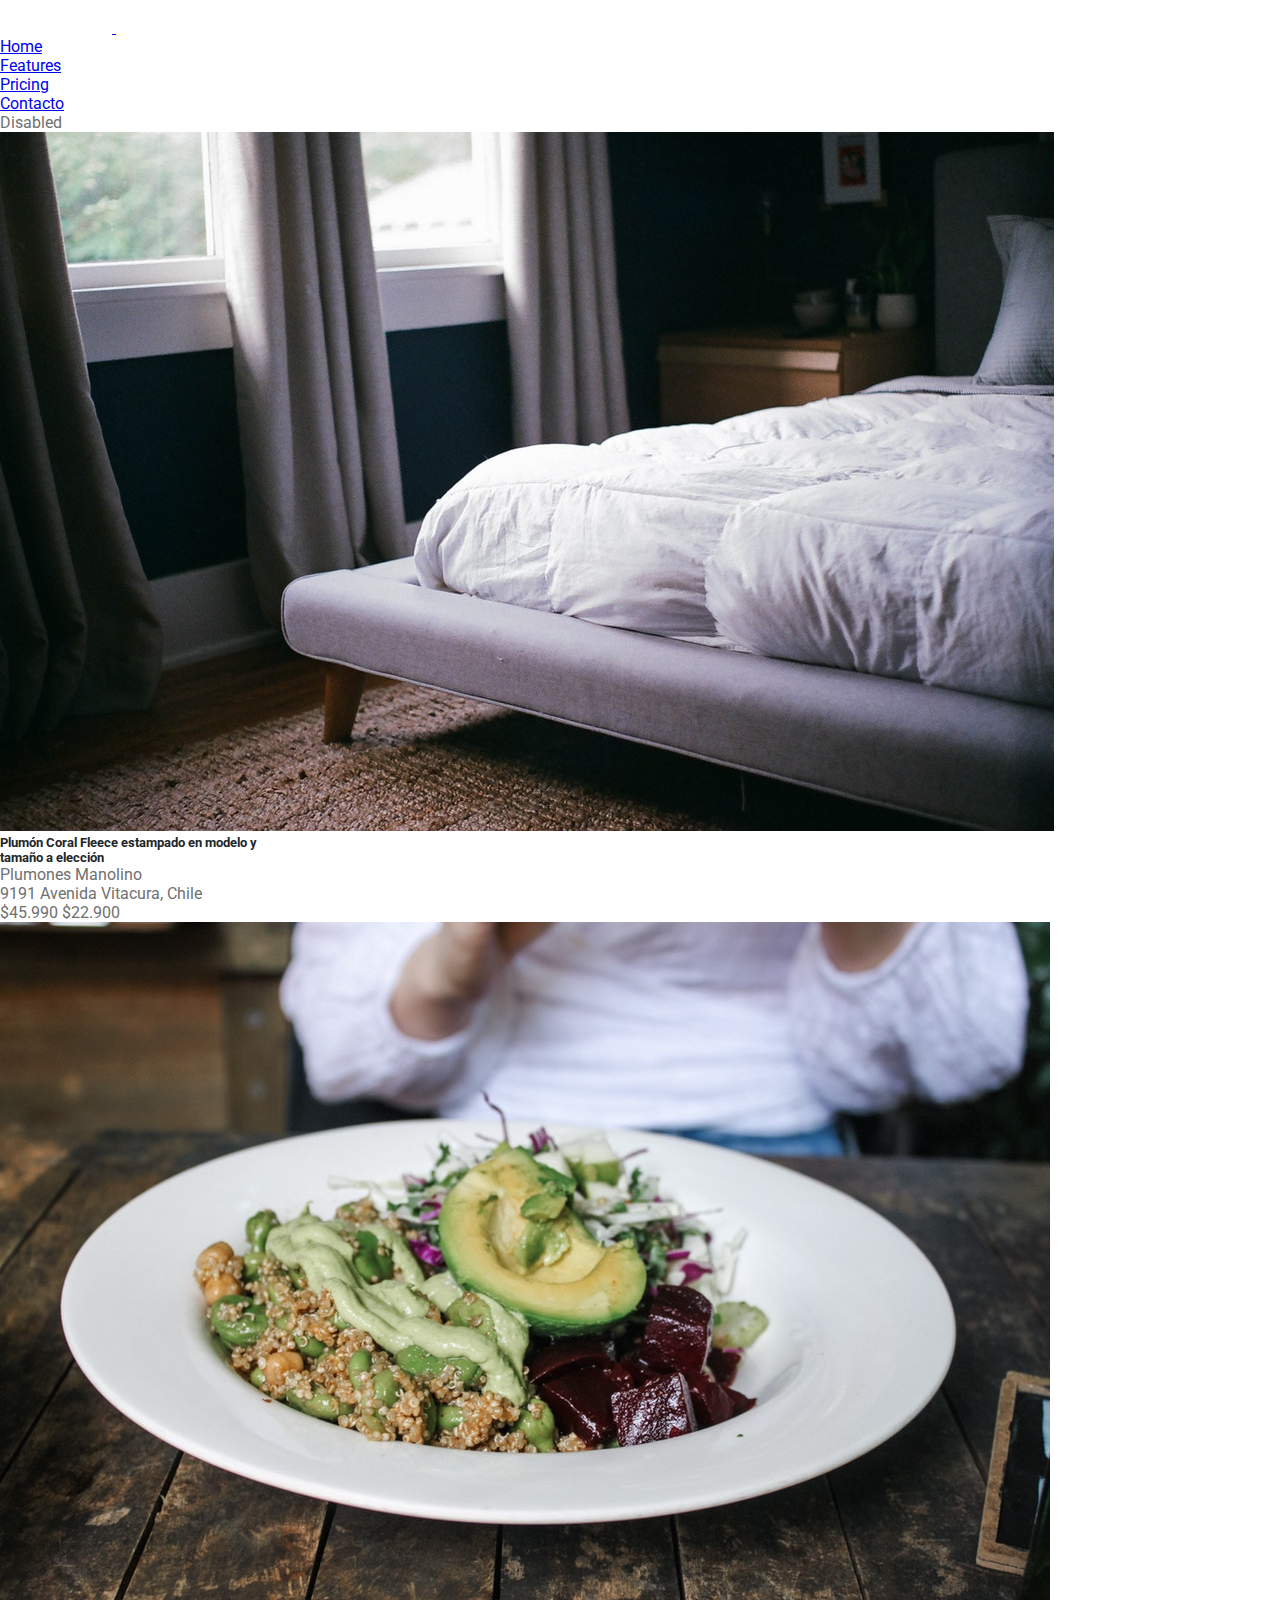
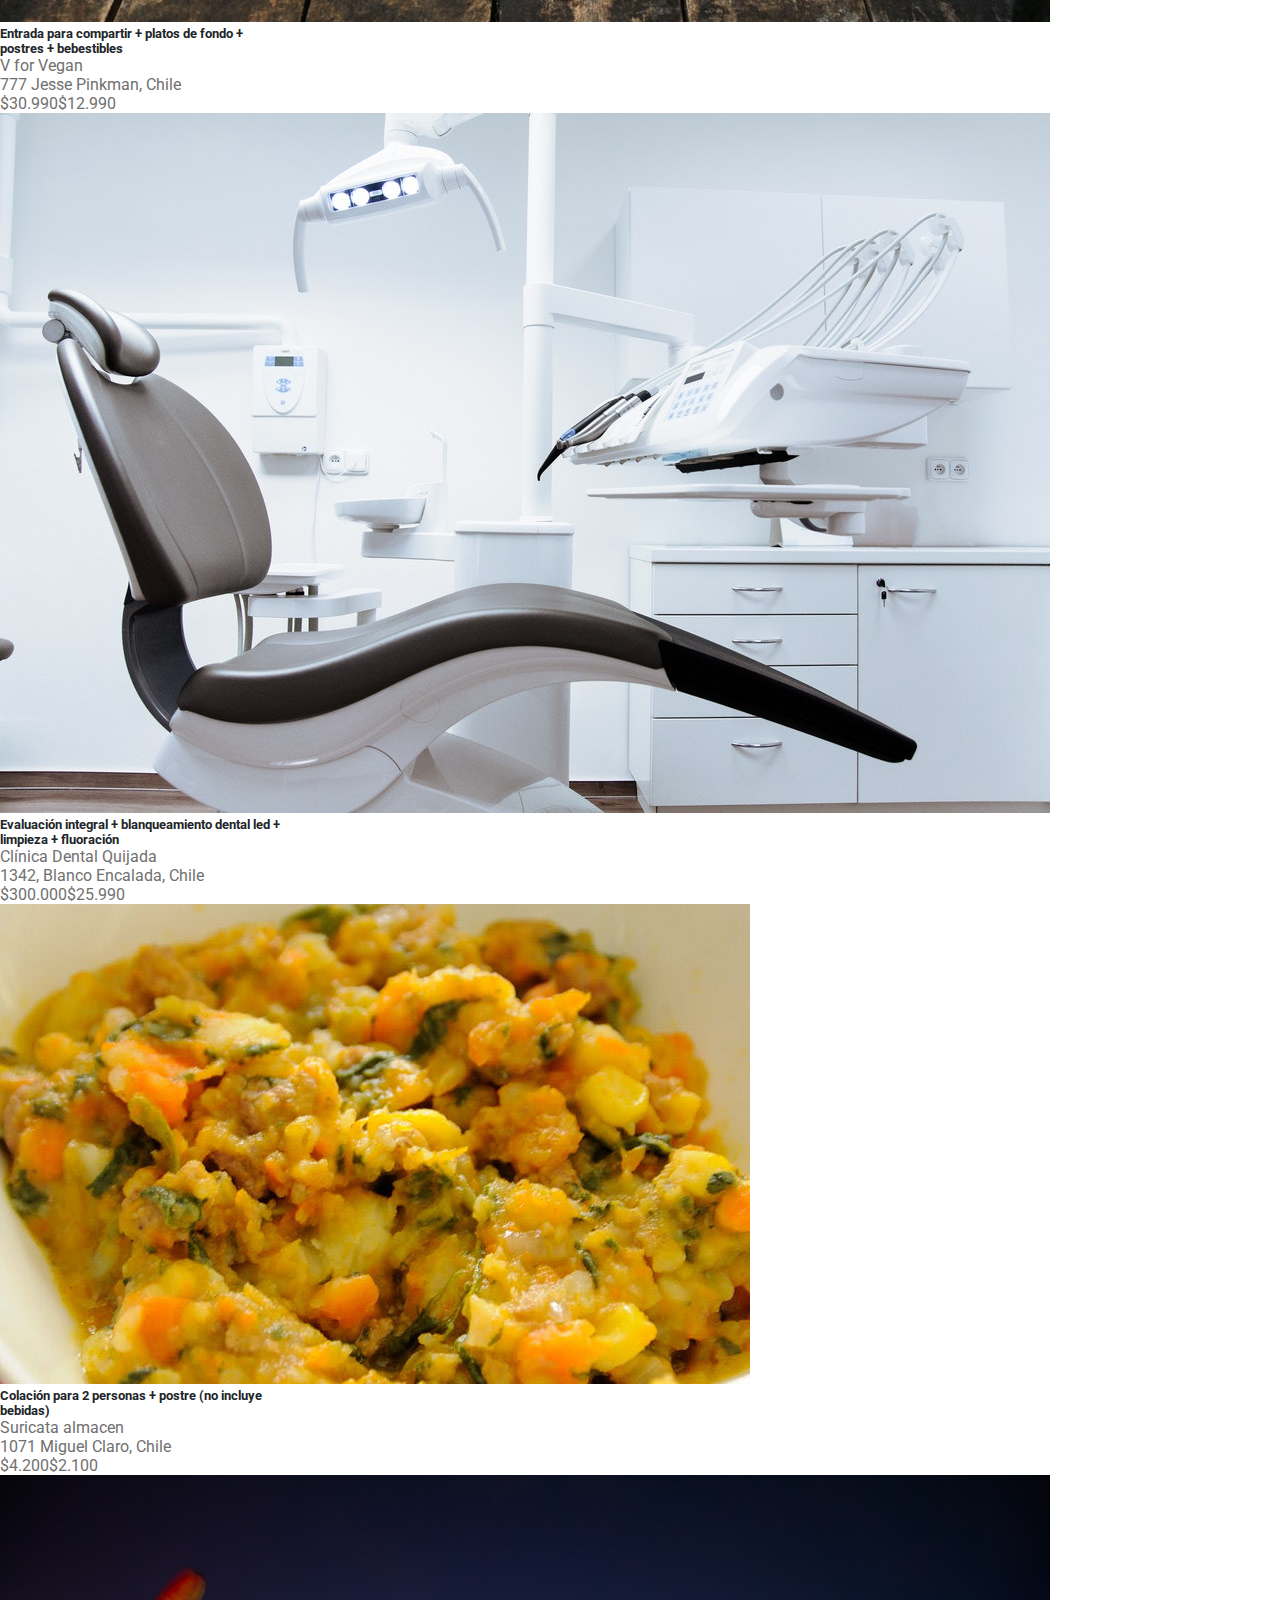
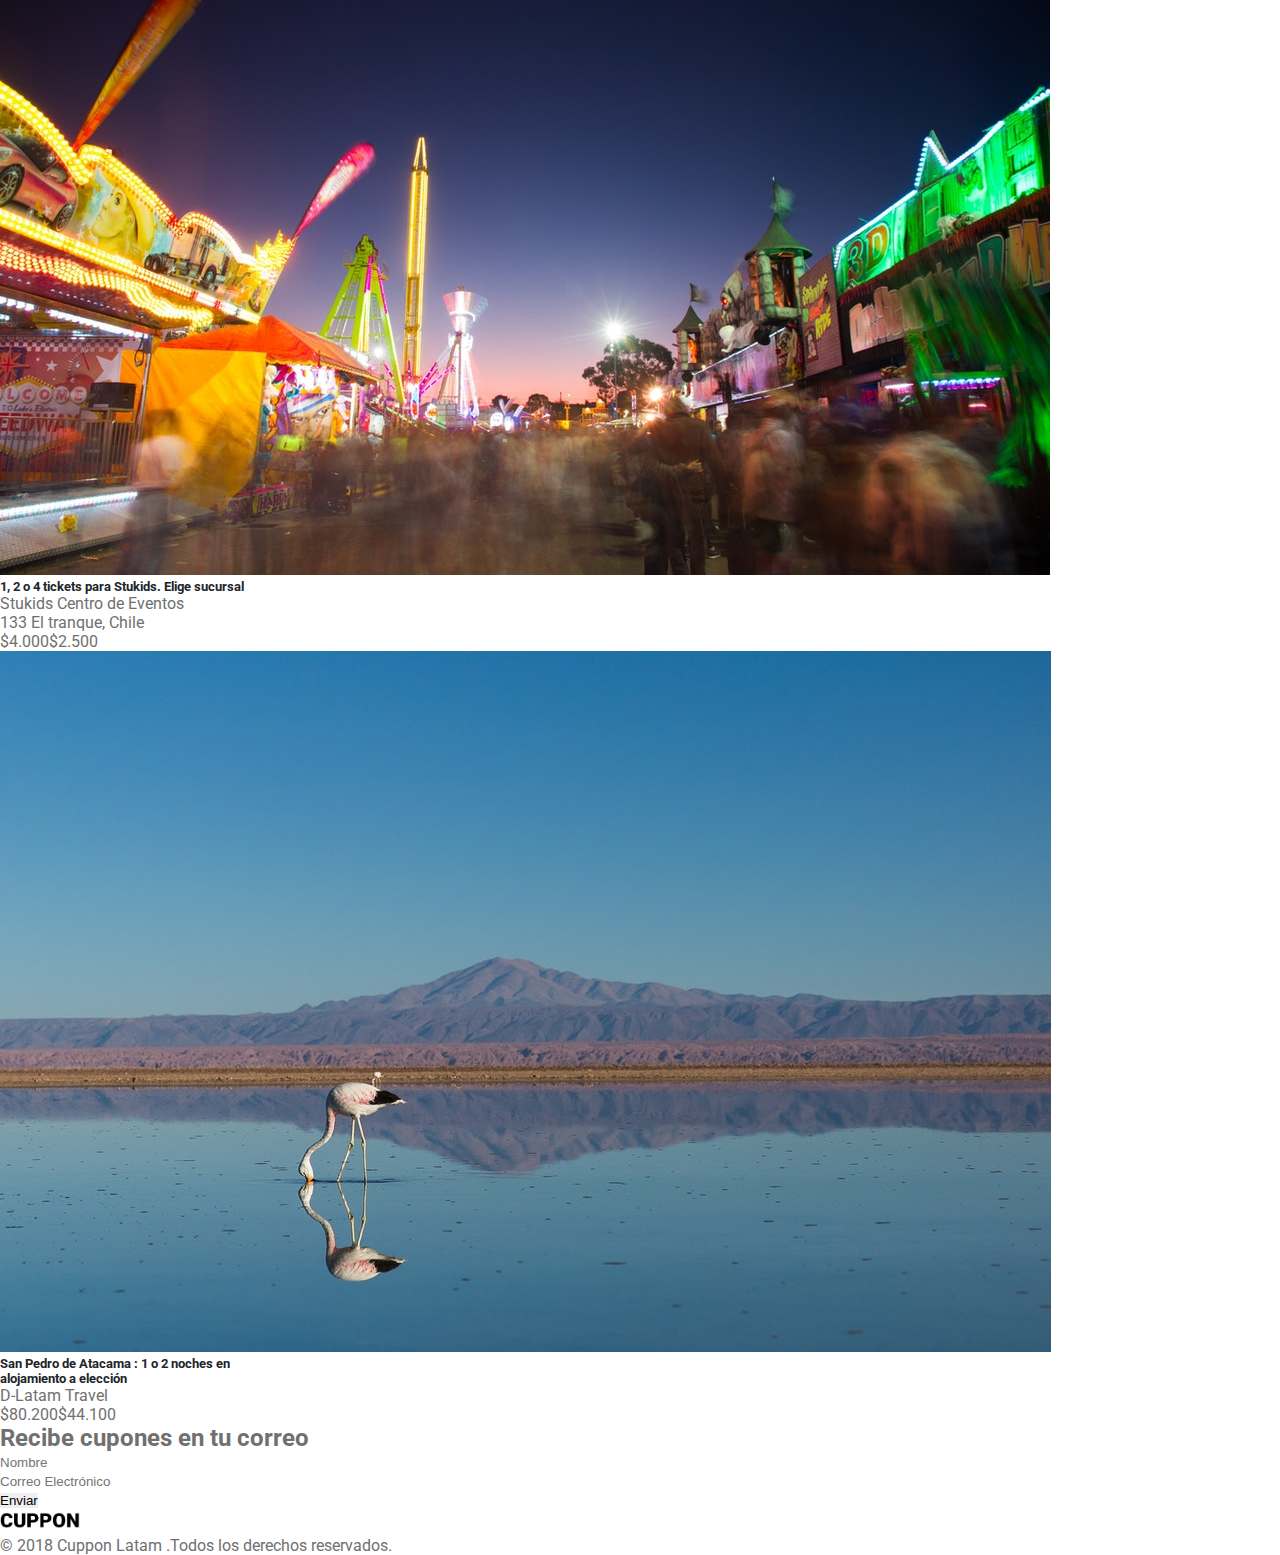
==== cuppon.html @ 3d6154e5 "agregando cuppon-page" ====
<!DOCTYPE html>
<html lang="en">
<head>
    <meta charset="UTF-8">
    <meta http-equiv="X-UA-Compatible" content="IE=edge">
    <meta name="viewport" content="width=device-width, initial-scale=1.0">
    <title>Cuppon</title>
    <link href="https://cdn.jsdelivr.net/npm/bootstrap@5.1.3/dist/css/bootstrap.min.css" rel="stylesheet" integrity="sha384-1BmE4kWBq78iYhFldvKuhfTAU6auU8tT94WrHftjDbrCEXSU1oBoqyl2QvZ6jIW3" crossorigin="anonymous">
    <link rel="preconnect" href="https://fonts.googleapis.com">
    <link rel="preconnect" href="https://fonts.gstatic.com" crossorigin>
    <link href="https://fonts.googleapis.com/css2?family=Roboto:wght@300;500&display=swap" rel="stylesheet">
    <link rel="stylesheet" href="https://cdnjs.cloudflare.com/ajax/libs/font-awesome/6.0.0-beta3/css/all.min.css" integrity="sha512-Fo3rlrZj/k7ujTnHg4CGR2D7kSs0v4LLanw2qksYuRlEzO+tcaEPQogQ0KaoGN26/zrn20ImR1DfuLWnOo7aBA==" crossorigin="anonymous" referrerpolicy="no-referrer" />
    <link rel="stylesheet" href="./assets/css/style.css">
    <link rel="icon" type="image/png" sizes="32x32" href="/assets/img/favicon-32x32.png">
  </head>
<body>
  <nav class="navbar navbar-expand-lg navbar-dark bg-success">
    <div class="container">
      <a class="navbar-brand" href="#"><img src="assets/img/logo-white.png" alt=""> </a>
      <button class="navbar-toggler" type="button" data-bs-toggle="collapse" data-bs-target="#navbarNav" aria-controls="navbarNav" aria-expanded="false" aria-label="Toggle navigation">
        <span class="navbar-toggler-icon"></span>
      </button>
      <div class="collapse navbar-collapse" id="navbarNav">
        <ul class="navbar-nav ms-auto">
          <li class="nav-item">
            <a class="nav-link active" aria-current="page" href="#">Home</a>
          </li>
          <li class="nav-item">
            <a class="nav-link" href="#">Features</a>
          </li>
          <li class="nav-item">
            <a class="nav-link" href="#">Pricing</a>
          </li>
          <li class="nav-item">
            <a class="nav-link" href="#contacto">Contacto</a>
          </li>
          <li class="nav-item">
            <a class="nav-link disabled">Disabled</a>
          </li>
        </ul>
      </div>
    </div>
  </nav>
  <section class="container">
    <div class="row">
      <div class="col-12 col-sm-12 col-md-6 col-lg-4 my-3">
        <div class="card mx-auto" style="width: 18rem;">
          <img src="/assets/img/cupon-1.jpg" class="card-img-top" alt="...">
          <div class="card-body">
            <h5 class="card-title subtitulo">Plumón Coral Fleece estampado en modelo y tamaño a elección</h5>
            <p class="card-text">Plumones Manolino</p>
            <p> <i class="fas fa-map-marker-alt"></i> 9191 Avenida Vitacura, Chile</p>
            <hr>
            <p class="text-end">$45.990 <span class="ms-2  text-success h3">$22.900</span></p>            
            </div>
          </div>
      </div>
      <div class="col-12 col-sm-12 col-md-6 col-lg-4 my-3">
        <div class="card mx-auto" style="width: 18rem;">
          <img src="/assets/img/cupon-2.jpg" class="card-img-top" alt="...">
          <div class="card-body">
            <h5 class="card-title subtitulo">Entrada para compartir + platos de fondo + postres + bebestibles</h5>
            <p class="card-text">V for Vegan</p>
            <p> <i class="fas fa-map-marker-alt"></i>777 Jesse Pinkman, Chile</p>
            <hr>
            <p class="text-end">$30.990<span class="ms-2  text-success h3">$12.990</span></p>            
            </div>
          </div>
      </div>
      <div class="col-12 col-sm-12 col-md-6 col-lg-4 my-3">
        <div class="card mx-auto" style="width: 18rem;">
          <img src="/assets/img/cupon-3.jpg" class="card-img-top" alt="...">
          <div class="card-body">
            <h5 class="card-title subtitulo">Evaluación integral + blanqueamiento dental led + limpieza + fluoración</h5>
            <p class="card-text">Clínica Dental Quijada</p>
            <p> <i class="fas fa-map-marker-alt"></i>1342, Blanco Encalada, Chile</p>
            <hr>
            <p class="text-end">$300.000<span class="ms-2  text-success h3">$25.990</span></p>            
            </div>
          </div>
      </div>
      <div class="col-12 col-sm-12 col-md-6 col-lg-4 my-3">
        <div class="card mx-auto" style="width: 18rem;">
          <img src="/assets/img/cupon-4.jpg" class="card-img-top" alt="...">
          <div class="card-body">
            <h5 class="card-title subtitulo">Colación para 2 personas + postre (no incluye bebidas)</h5>
            <p class="card-text">Suricata almacen</p>
            <p> <i class="fas fa-map-marker-alt"></i>1071 Miguel Claro, Chile</p>
            <hr>
            <p class="text-end">$4.200<span class="ms-2  text-success h3">$2.100</span></p>            
            </div>
          </div>
      </div>
      <div class="col-12 col-sm-12 col-md-6 col-lg-4 my-3">
        <div class="card mx-auto" style="width: 18rem;">
          <img src="/assets/img/cupon-5.jpg" class="card-img-top" alt="...">
          <div class="card-body">
            <h5 class="card-title subtitulo">1, 2 o 4 tickets para Stukids. Elige sucursal</h5>
            <p class="card-text">Stukids Centro de Eventos</p>
            <p> <i class="fas fa-map-marker-alt"></i>133 El tranque, Chile</p>
            <hr>
            <p class="text-end">$4.000<span class="ms-2  text-success h3">$2.500</span></p>            
            </div>
          </div>
      </div>
      <div class="col-12 col-sm-12 col-md-6 col-lg-4 my-3">
        <div class="card mx-auto" style="width: 18rem;">
          <img src="/assets/img/cupon-6.jpg" class="card-img-top" alt="...">
          <div class="card-body">
            <h5 class="card-title subtitulo">San Pedro de Atacama : 1 o 2 noches en alojamiento a elección</h5>
            <p class="card-text">D-Latam Travel</p>
            <hr>
            <p class="text-end">$80.200<span class="ms-2  text-success h3">$44.100</span></p>            
            </div>
          </div>
      </div>      
    </div>  
  </section>
  <section class="container-fluid bg-success text-center py-4">
    <h2 class="text-light">Recibe cupones en tu correo</h2>
    <form class="mx-5">

      <div class="mb-3">
        <input type="text" class="form-control" id="formGroupExampleInput" placeholder="Nombre">
      </div>
      <div class="mb-3">
       <input type="text" class="form-control" id="formGroupExampleInput2" placeholder="Correo Electrónico">
      </div>

      <div class="col-12">
        <button type="submit" class="btn btn-lg btn-light">Enviar</button>
      </div>
    </form>
  </section>
  <footer id="contacto" class="text-center my-5">
    <img src="assets/img/logo-black.png" alt="">
    <p> © 2018 Cuppon Latam .Todos los derechos reservados. </p>
  </footer>
<script src="https://cdn.jsdelivr.net/npm/bootstrap@5.1.3/dist/js/bootstrap.bundle.min.js" integrity="sha384-ka7Sk0Gln4gmtz2MlQnikT1wXgYsOg+OMhuP+IlRH9sENBO0LRn5q+8nbTov4+1p" crossorigin="anonymous"></script>
</body> 
</html>
---- assets/css/style.css ----
*{
    margin:0;
    padding: 0;
    border:0;
}

body{
    font-family: "Roboto", sans-serif;
    color: #707070;
    
}
nav img{
    width: 7rem;
    
}

.subtitulo{
    color:#212529;
}

footer img{
    width: 5rem;
}
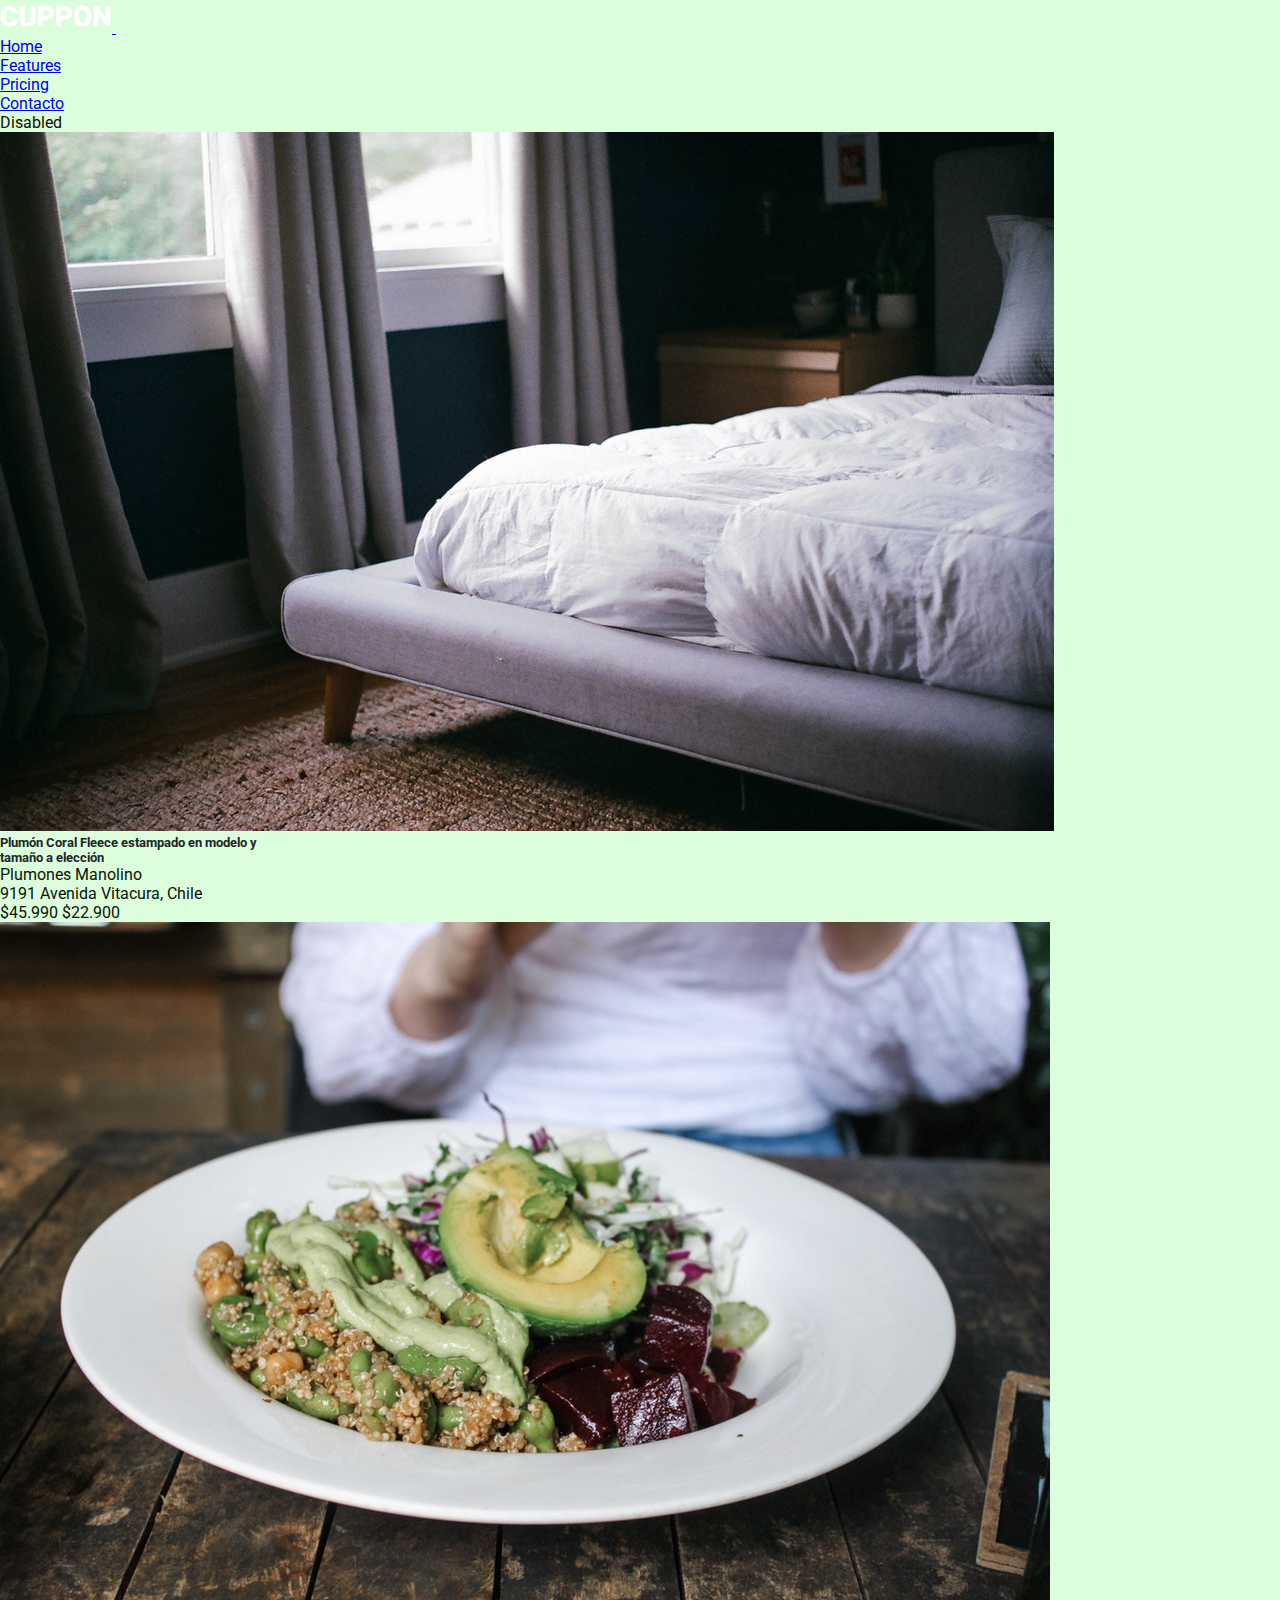
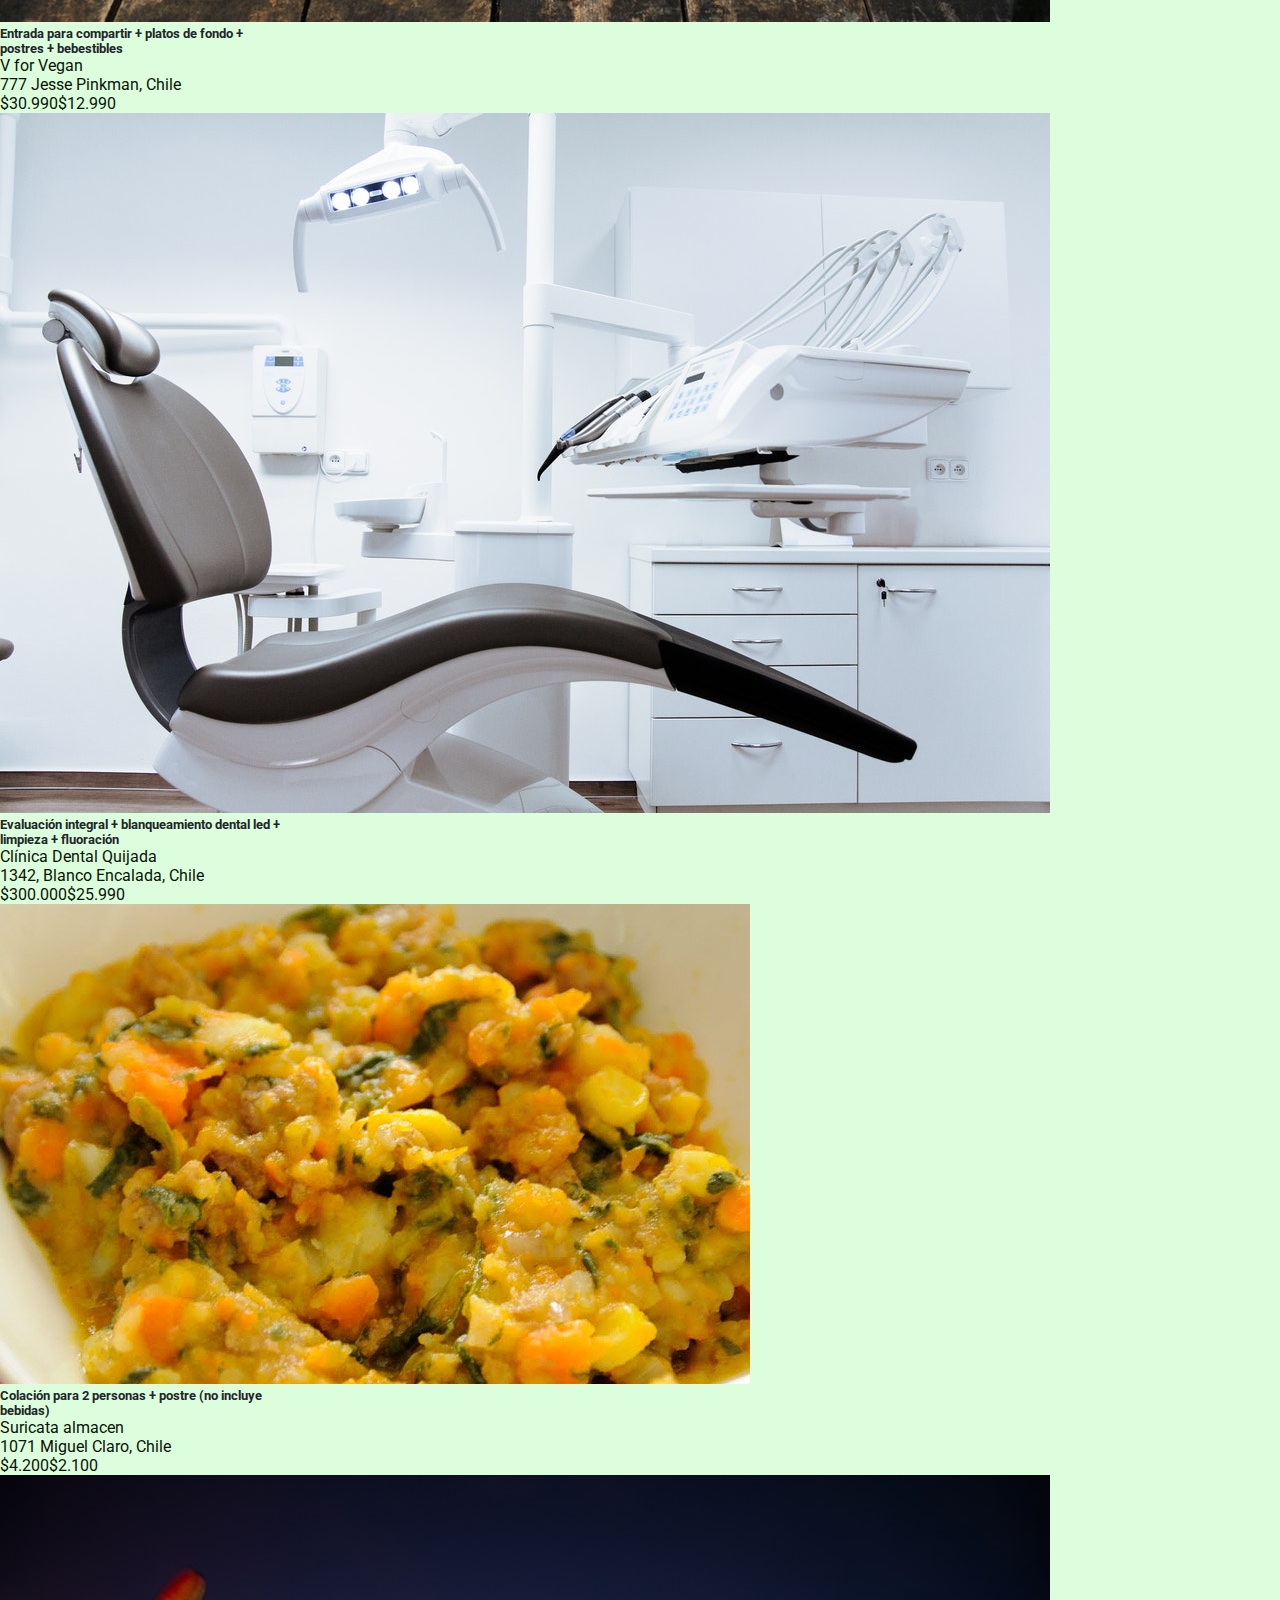
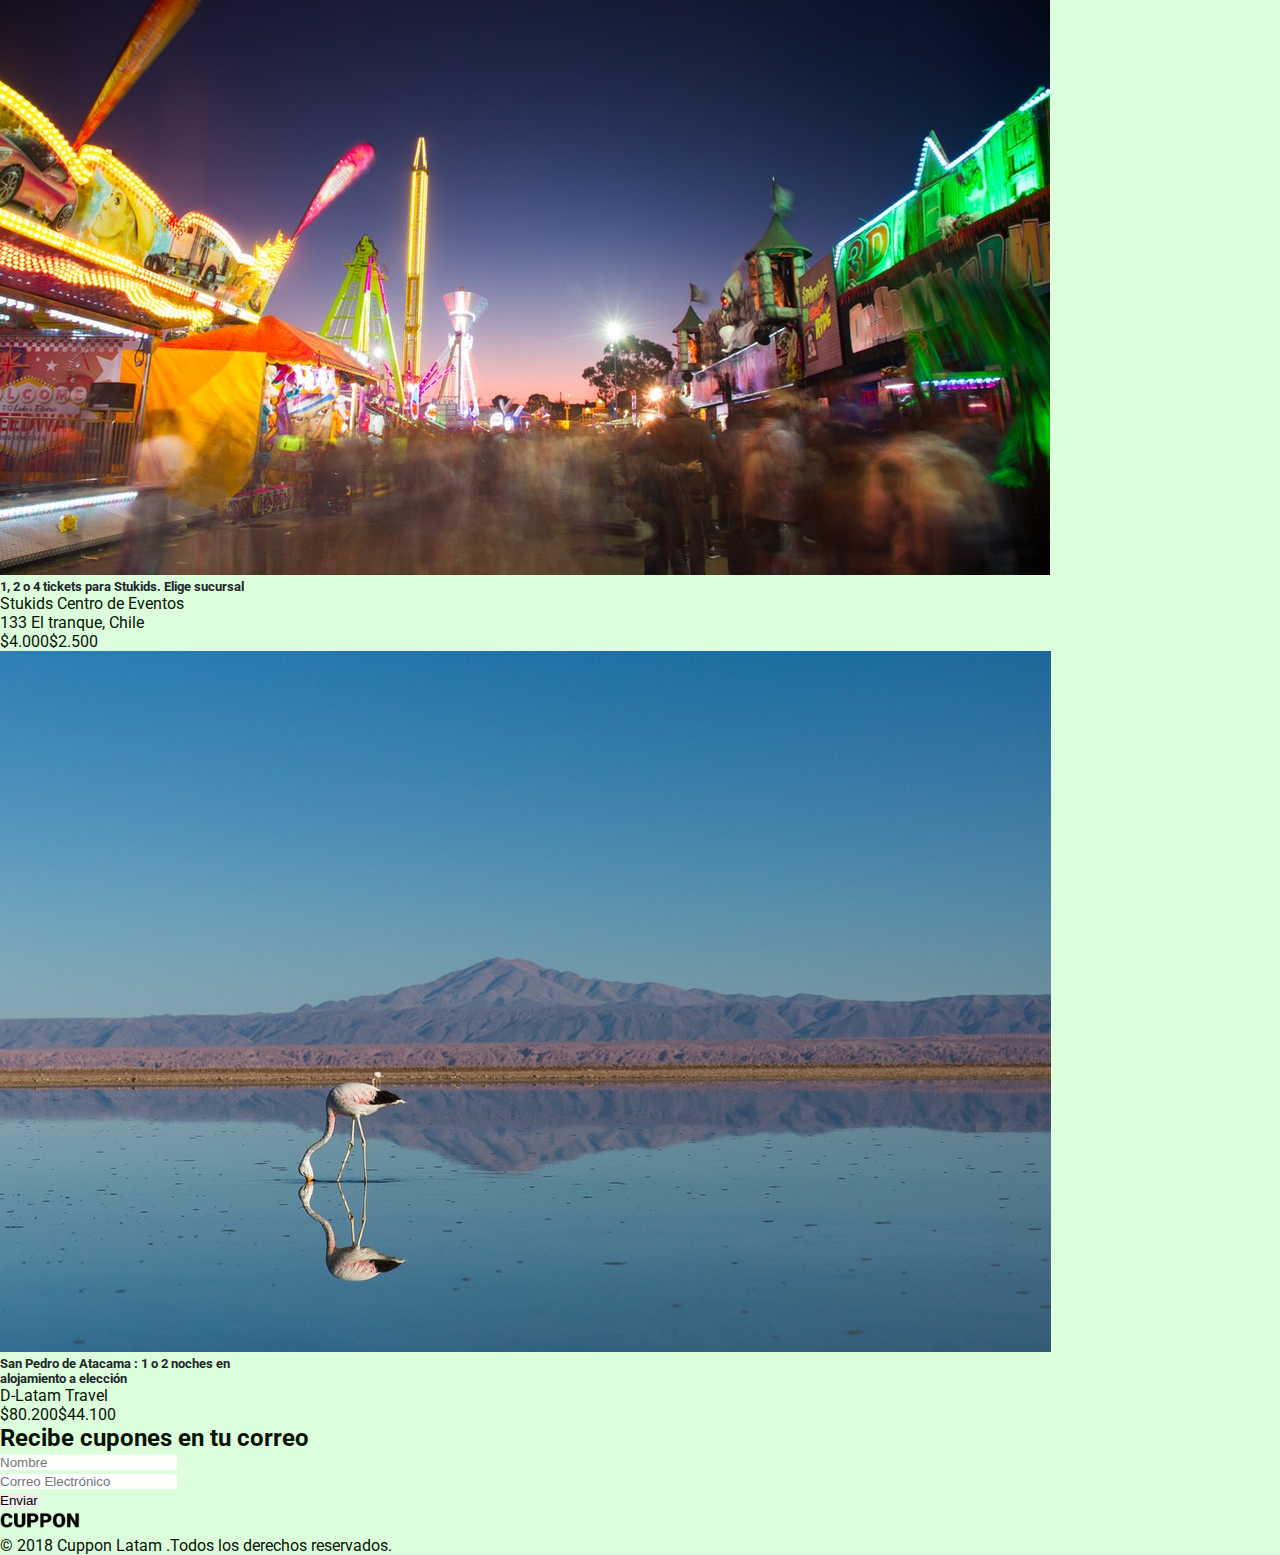
==== commit b4ea336d: "agregando favicon a todas las page" ====
--- a/cuppon.html
+++ b/cuppon.html
@@ -10,13 +10,13 @@
     <link rel="preconnect" href="https://fonts.gstatic.com" crossorigin>
     <link href="https://fonts.googleapis.com/css2?family=Roboto:wght@300;500&display=swap" rel="stylesheet">
     <link rel="stylesheet" href="https://cdnjs.cloudflare.com/ajax/libs/font-awesome/6.0.0-beta3/css/all.min.css" integrity="sha512-Fo3rlrZj/k7ujTnHg4CGR2D7kSs0v4LLanw2qksYuRlEzO+tcaEPQogQ0KaoGN26/zrn20ImR1DfuLWnOo7aBA==" crossorigin="anonymous" referrerpolicy="no-referrer" />
-    <link rel="stylesheet" href="./assets/css/style.css">
+    <link rel="stylesheet" href="/assets/css/style.css">
     <link rel="icon" type="image/png" sizes="32x32" href="/assets/img/favicon-32x32.png">
   </head>
 <body>
   <nav class="navbar navbar-expand-lg navbar-dark bg-success">
     <div class="container">
-      <a class="navbar-brand" href="#"><img src="assets/img/logo-white.png" alt=""> </a>
+      <a class="navbar-brand" href="#"><img src="/assets/img/logo-white.png" alt=""> </a>
       <button class="navbar-toggler" type="button" data-bs-toggle="collapse" data-bs-target="#navbarNav" aria-controls="navbarNav" aria-expanded="false" aria-label="Toggle navigation">
         <span class="navbar-toggler-icon"></span>
       </button>
--- a/assets/css/style.css
+++ b/assets/css/style.css
@@ -3,21 +3,132 @@
     padding: 0;
     border:0;
 }
-
 body{
     font-family: "Roboto", sans-serif;
-    color: #707070;
-    
+    color: #707070;    
 }
 nav img{
-    width: 7rem;
-    
+    width: 7rem;    
 }
-
 .subtitulo{
     color:#212529;
 }
-
 footer img{
     width: 5rem;
+    border:0;
+    padding:0;
 }
+
+header{
+    height:10%;
+    margin:1em;
+}
+
+  @import url("https://fonts.googleapis.com/css2?family=Montserrat:ital,wght@0,300;0,600;1,400&family=Permanent+Marker&family=Source+Sans+Pro:ital@1&display=swap");
+
+  * {
+  margin: 0;
+  border: 0;
+  padding: 0;
+}
+
+body {
+  background-color: rgba(173, 253, 173, 0.411);
+  font-family: -apple-system, BlinkMacSystemFont, "Segoe UI", Roboto, Oxygen,
+    Ubuntu, Cantarell, "Open Sans", "Helvetica Neue", sans-serif;
+  color: rgb(9, 20, 7);
+}
+
+.header {
+  border-width: 60%;
+  height: 12em;
+  padding: 9em;
+  opacity: 0.7;
+  background-image: url("../img/wines-g22fe4c7b5_640.jpg");
+  background-size: cover;
+  background-position: center;
+}
+
+.header span {
+  color: yellow;
+}
+
+.header h1 {
+  font-size: 5em;
+  font-family: "Permanent Marker", cursive;
+  color: rgb(129, 39, 129);
+}
+.header h2 {
+  font-size: 2em;
+  font-style: oblique;
+  text-align: right;
+  color: rgb(225, 241, 240);
+ }
+.social-content li {
+  list-style: none;
+  margin-top: 10px;
+  padding: 1rem;
+  color: rgb(26, 146, 22);
+}
+.social-content i {
+  font-size: 1.9em;
+  cursor: pointer;
+  
+}
+.social-content ul {
+  position: fixed;
+   
+}
+
+.footer {
+  background-color: whitesmoke;
+  text-align: center;
+  line-height: 20px;
+  padding: 2em;
+}
+
+.footer span {
+  color: rgb(19, 141, 35);
+  text-align: center;
+}
+
+.footer h3 span {
+  color: rgb(189, 40, 40);
+
+}
+.footer h3 {
+  color: rgb(17, 184, 17);
+ 
+}
+.footer p {
+  font-size: 1em;
+  font-family: "Monserrat", cursive;
+}
+
+.wines {
+  width: 60%;
+  margin: auto;
+  line-height: 35px;
+}
+
+.wines td {
+  width: 50%;
+  padding: 2em;
+}
+
+.wines img {
+  width: 80%;
+  border: solid 1px;
+  color: grey;
+}
+
+.click {
+  padding: 5px 10px;
+  background-color: green;
+  font-size: 1.1em;
+  color: whitesmoke;
+  border-radius: 20px;
+  margin-top: 10px;
+  cursor: pointer;
+  box-shadow: 0px 3px 14px -8px rgba(0, 0, 0, 0.78);
+}
